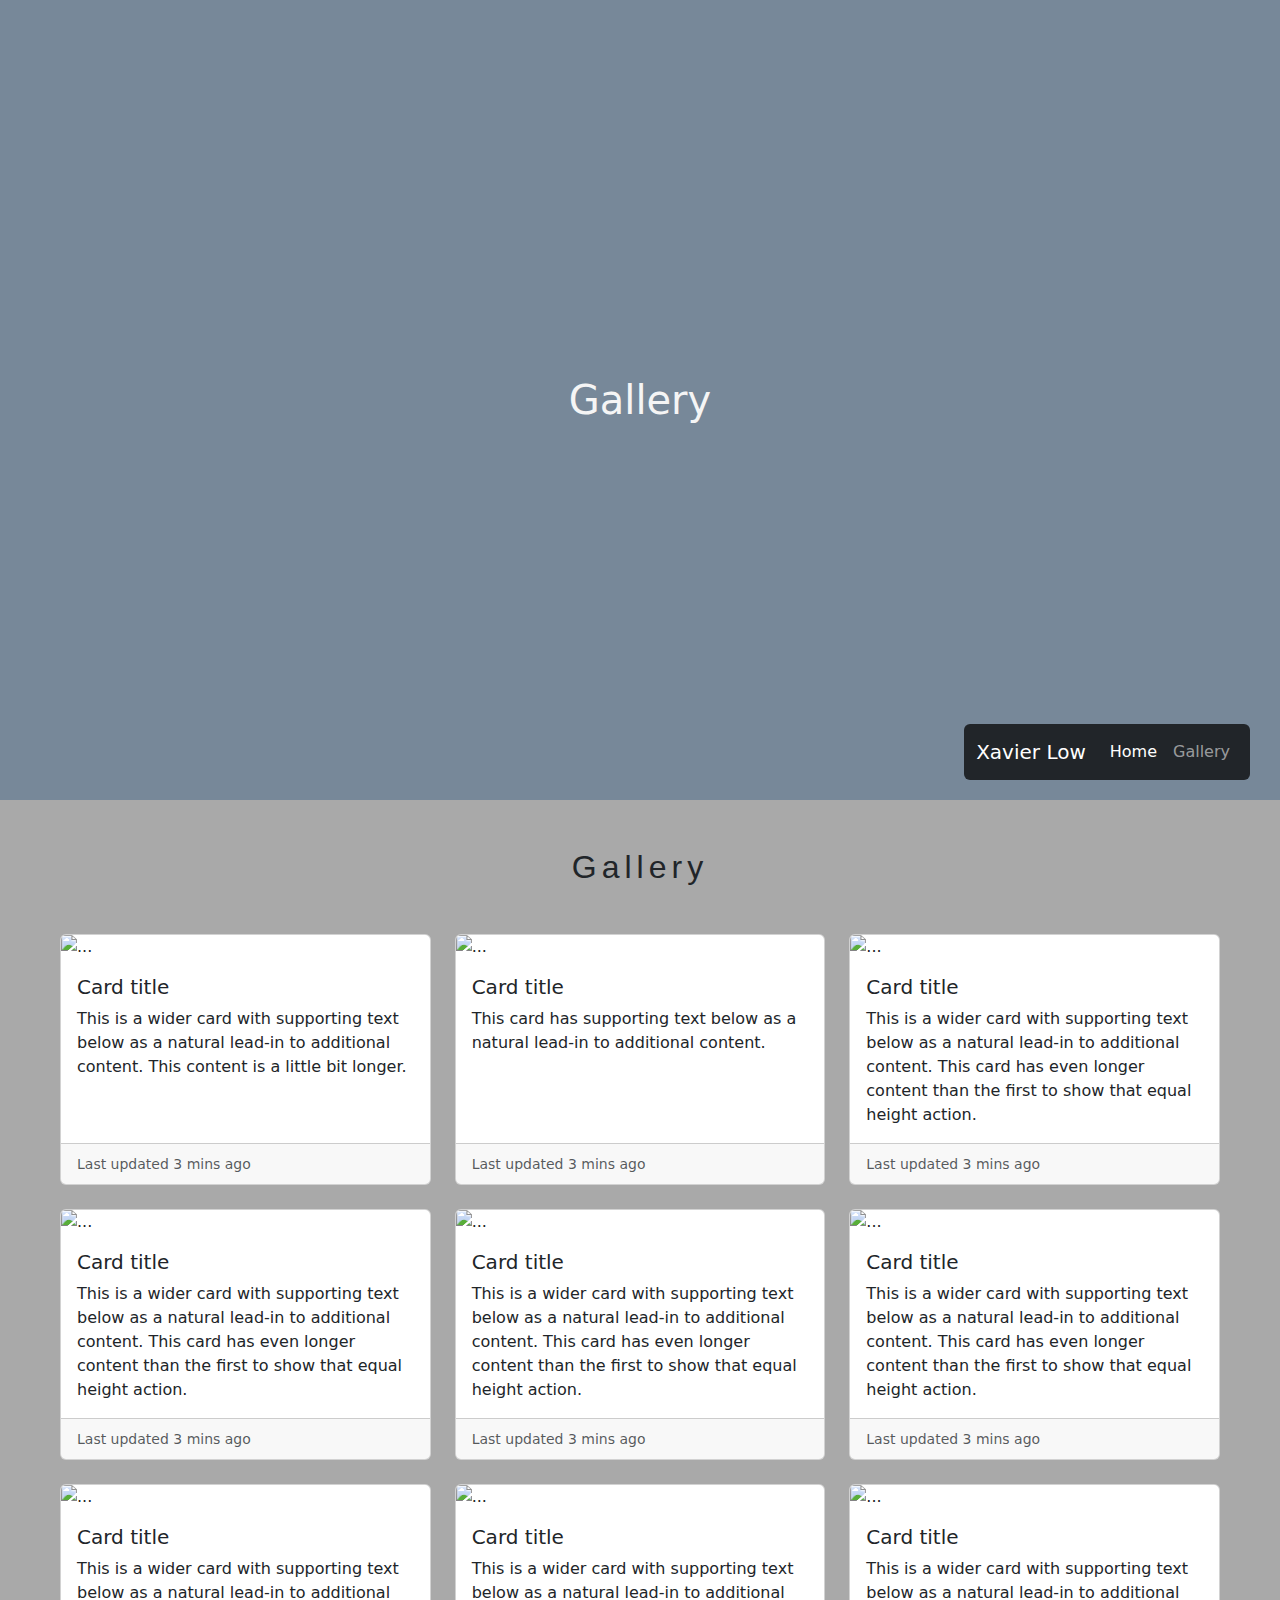
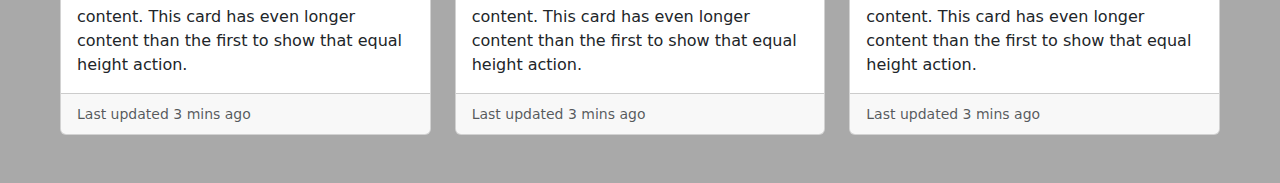
==== gallery.html @ c7bb367c "bootstrap" ====
<!DOCTYPE html>
<html lang="en">
  <head>
    <meta charset="UTF-8" />
    <meta http-equiv="X-UA-Compatible" content="IE=edge" />
    <meta name="viewport" content="width=device-width, initial-scale=1.0" />
    <link
      rel="stylesheet"
      href="https://cdn.jsdelivr.net/npm/bootstrap@5.2.0/dist/css/bootstrap.min.css"
    />
    <link rel="stylesheet" href="./xavier.css" />
    <title>Gallery</title>
  </head>
  <body>
    <div class="row">
      <div class="col">
        <!-- jumbotron -->
        <div id="jumbotron-gallery" class="custom-jumbotron p-5">
          <!-- navbar -->
          <nav
            class="navbar navbar-expand-lg navbar navbar-dark bg-dark rounded"
          >
            <div class="container-fluid">
              <a class="navbar-brand" href="#">Xavier Low</a>
              <button
                class="navbar-toggler"
                type="button"
                data-bs-toggle="collapse"
                data-bs-target="#navbarSupportedContent"
                aria-controls="navbarSupportedContent"
                aria-expanded="false"
                aria-label="Toggle navigation"
              >
                <span class="navbar-toggler-icon"></span>
              </button>
              <div class="collapse navbar-collapse" id="navbarSupportedContent">
                <ul class="navbar-nav me-auto mb-2 mb-lg-0">
                  <li class="nav-item">
                    <a
                      class="nav-link active"
                      aria-current="page"
                      href="./home.html"
                      >Home</a
                    >
                  </li>
                  <li class="nav-item">
                    <a class="nav-link" href="#">Gallery</a>
                  </li>
                </ul>
              </div>
            </div>
          </nav>
          <p id="gallery-text" class="fs-1 text-center">Gallery</p>
        </div>
      </div>
    </div>
    <h2 class="text-center m-5">Gallery</h2>
    <!-- cards -->
    <div class="row row-cols-1 row-cols-md-3 g-4 mb-5 mx-5">
      <div class="col">
        <div class="card h-100">
          <img src="./img/carousel1.JPG" class="card-img-top" alt="..." />
          <div class="card-body">
            <h5 class="card-title">Card title</h5>
            <p class="card-text">
              This is a wider card with supporting text below as a natural
              lead-in to additional content. This content is a little bit
              longer.
            </p>
          </div>
          <div class="card-footer">
            <small class="text-muted">Last updated 3 mins ago</small>
          </div>
        </div>
      </div>
      <div class="col">
        <div class="card h-100">
          <img src="./img/carousel2.JPG" class="card-img-top" alt="..." />
          <div class="card-body">
            <h5 class="card-title">Card title</h5>
            <p class="card-text">
              This card has supporting text below as a natural lead-in to
              additional content.
            </p>
          </div>
          <div class="card-footer">
            <small class="text-muted">Last updated 3 mins ago</small>
          </div>
        </div>
      </div>
      <div class="col">
        <div class="card h-100">
          <img src="./img/carousel3.JPG" class="card-img-top" alt="..." />
          <div class="card-body">
            <h5 class="card-title">Card title</h5>
            <p class="card-text">
              This is a wider card with supporting text below as a natural
              lead-in to additional content. This card has even longer content
              than the first to show that equal height action.
            </p>
          </div>
          <div class="card-footer">
            <small class="text-muted">Last updated 3 mins ago</small>
          </div>
        </div>
      </div>
      <div class="col">
        <div class="card h-100">
          <img src="./img/carousel4.JPG" class="card-img-top" alt="..." />
          <div class="card-body">
            <h5 class="card-title">Card title</h5>
            <p class="card-text">
              This is a wider card with supporting text below as a natural
              lead-in to additional content. This card has even longer content
              than the first to show that equal height action.
            </p>
          </div>
          <div class="card-footer">
            <small class="text-muted">Last updated 3 mins ago</small>
          </div>
        </div>
      </div>
      <div class="col">
        <div class="card h-100">
          <img
            src="./img/gallery/gallery1.JPG"
            class="card-img-top"
            alt="..."
          />
          <div class="card-body">
            <h5 class="card-title">Card title</h5>
            <p class="card-text">
              This is a wider card with supporting text below as a natural
              lead-in to additional content. This card has even longer content
              than the first to show that equal height action.
            </p>
          </div>
          <div class="card-footer">
            <small class="text-muted">Last updated 3 mins ago</small>
          </div>
        </div>
      </div>
      <div class="col">
        <div class="card h-100">
          <img
            src="./img/gallery/gallery2.JPG"
            class="card-img-top"
            alt="..."
          />
          <div class="card-body">
            <h5 class="card-title">Card title</h5>
            <p class="card-text">
              This is a wider card with supporting text below as a natural
              lead-in to additional content. This card has even longer content
              than the first to show that equal height action.
            </p>
          </div>
          <div class="card-footer">
            <small class="text-muted">Last updated 3 mins ago</small>
          </div>
        </div>
      </div>
      <div class="col">
        <div class="card h-100">
          <img
            src="./img/gallery/gallery3.JPG"
            class="card-img-top"
            alt="..."
          />
          <div class="card-body">
            <h5 class="card-title">Card title</h5>
            <p class="card-text">
              This is a wider card with supporting text below as a natural
              lead-in to additional content. This card has even longer content
              than the first to show that equal height action.
            </p>
          </div>
          <div class="card-footer">
            <small class="text-muted">Last updated 3 mins ago</small>
          </div>
        </div>
      </div>
      <div class="col">
        <div class="card h-100">
          <img
            src="./img/gallery/gallery4.JPG"
            class="card-img-top"
            alt="..."
          />
          <div class="card-body">
            <h5 class="card-title">Card title</h5>
            <p class="card-text">
              This is a wider card with supporting text below as a natural
              lead-in to additional content. This card has even longer content
              than the first to show that equal height action.
            </p>
          </div>
          <div class="card-footer">
            <small class="text-muted">Last updated 3 mins ago</small>
          </div>
        </div>
      </div>
      <div class="col">
        <div class="card h-100">
          <img
            src="./img/gallery/gallery5.JPG"
            class="card-img-top"
            alt="..."
          />
          <div class="card-body">
            <h5 class="card-title">Card title</h5>
            <p class="card-text">
              This is a wider card with supporting text below as a natural
              lead-in to additional content. This card has even longer content
              than the first to show that equal height action.
            </p>
          </div>
          <div class="card-footer">
            <small class="text-muted">Last updated 3 mins ago</small>
          </div>
        </div>
      </div>
    </div>
    <script src="https://cdn.jsdelivr.net/npm/bootstrap@5.2.0/dist/js/bootstrap.bundle.min.js"></script>
  </body>
</html>
---- xavier.css ----
body {
  background-color: darkgrey;
}

.custom-jumbotron {
  background-color: lightslategray;
  color: whitesmoke;

  background-size: cover;
  height: 800px;
  position: relative;
}

#jumbotron-home {
  background-image: url(./img/header.JPG);
}
#jumbotron-gallery {
  background-image: url(./img/carousel3.JPG);
}

.navbar {
  position: absolute;
  bottom: 0;
  right: 0;
  margin: 20px;
  margin-right: 30px;
}

h2 {
  font-family: 'Segoe UI', Tahoma, Geneva, Verdana, sans-serif;
  letter-spacing: 5px;
}

#gallery-text {
  position: absolute;
  margin: 0;
  padding: 0;
  top: 50%;
  left: 50%;
  transform: translate(-50%, -50%);
}
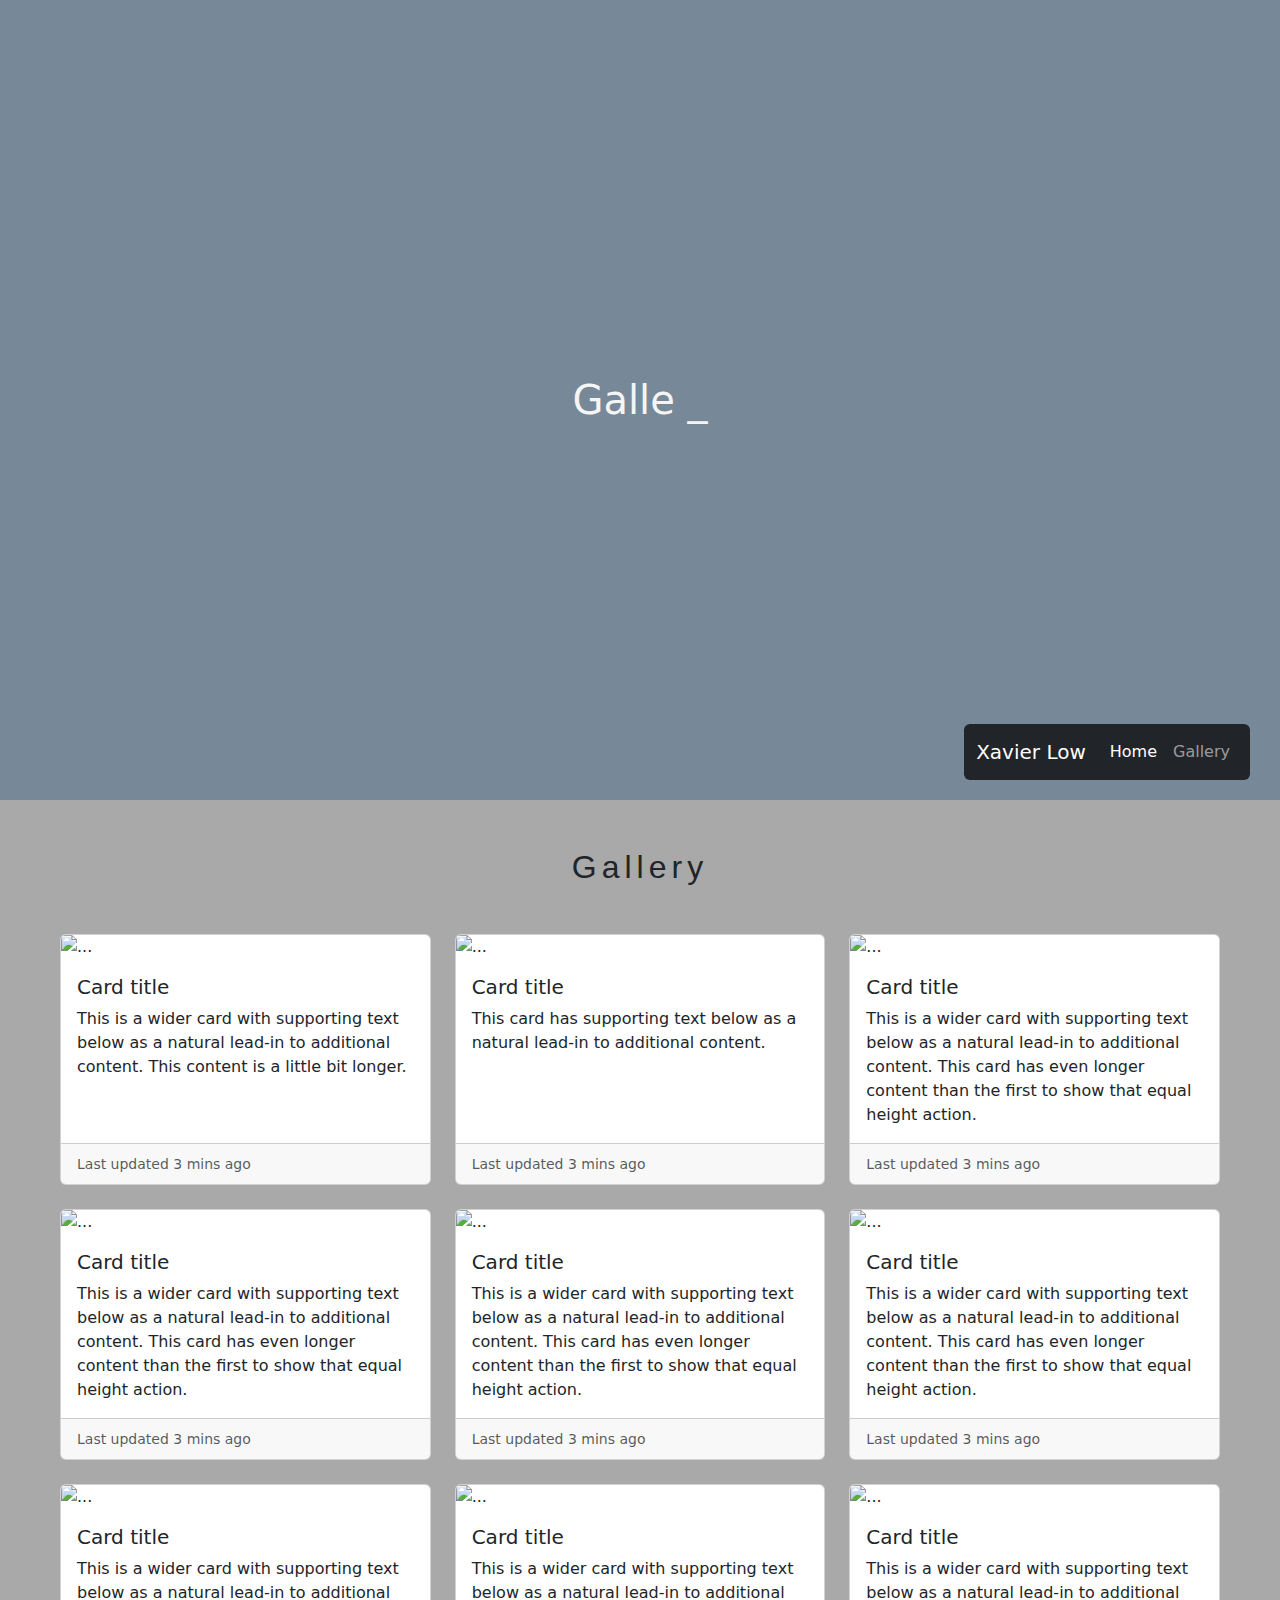
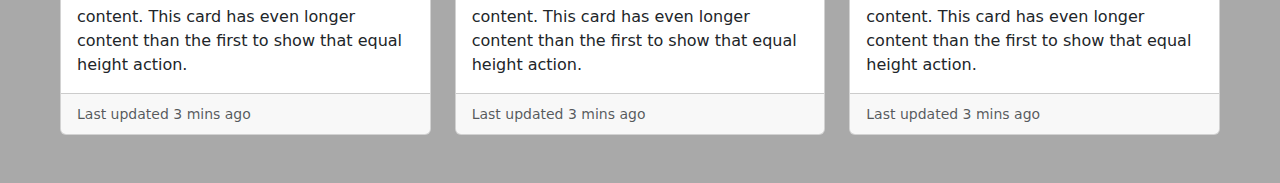
==== commit b37ab668: "added typewriter animation" ====
--- a/gallery.html
+++ b/gallery.html
@@ -39,7 +39,7 @@
                     <a
                       class="nav-link active"
                       aria-current="page"
-                      href="./home.html"
+                      href="./index.html"
                       >Home</a
                     >
                   </li>
@@ -50,7 +50,12 @@
               </div>
             </div>
           </nav>
-          <p id="gallery-text" class="fs-1 text-center">Gallery</p>
+          <div id="gallery_blink">
+            <h1 id="gallery-text" class="text-center">
+              <span class="text"></span>
+              <span class="blink">_</span>
+            </h1>
+          </div>
         </div>
       </div>
     </div>
@@ -222,5 +227,6 @@
       </div>
     </div>
     <script src="https://cdn.jsdelivr.net/npm/bootstrap@5.2.0/dist/js/bootstrap.bundle.min.js"></script>
+    <script src="./xavier.js"></script>
   </body>
 </html>
--- a/xavier.css
+++ b/xavier.css
@@ -39,3 +39,13 @@
   left: 50%;
   transform: translate(-50%, -50%);
 }
+
+.blink{
+  animation: blinker 1s linear infinite;
+}
+
+@keyframes blinker {
+  50%{
+    opacity: 0;
+  }
+}
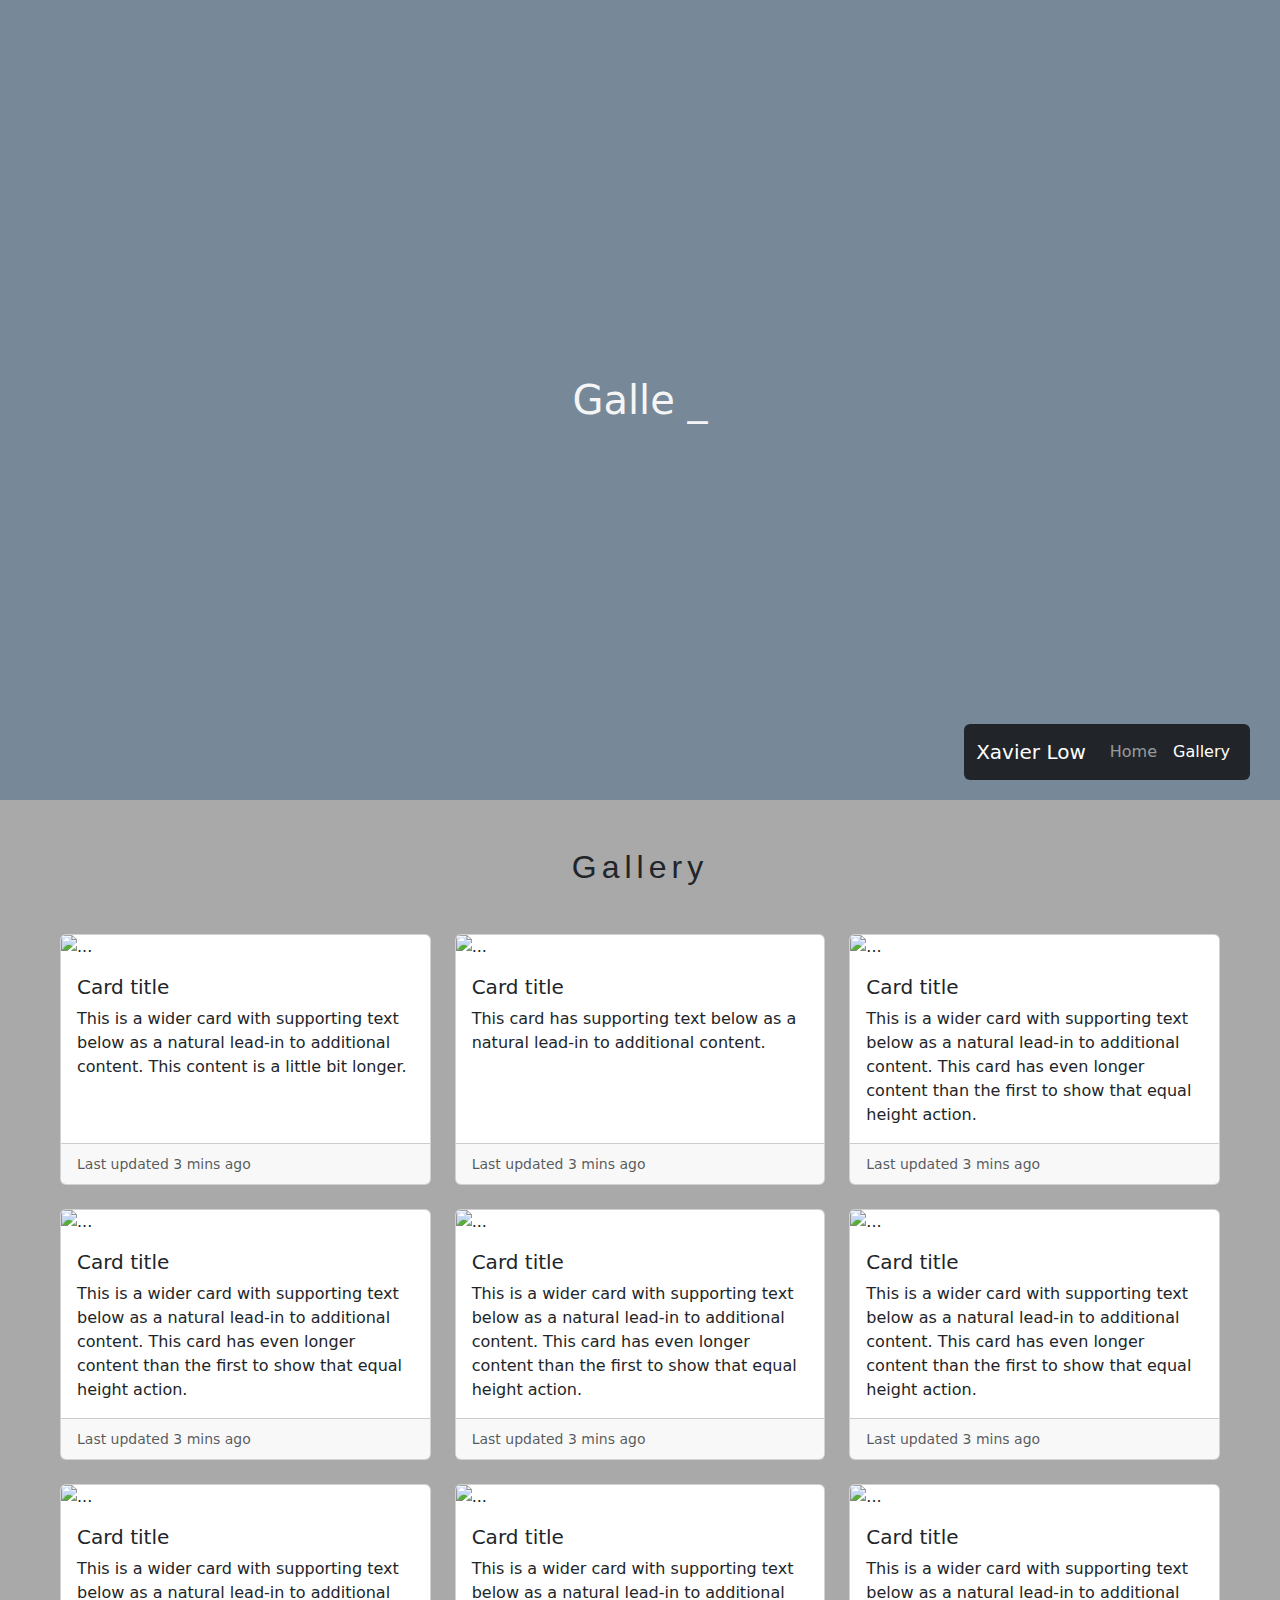
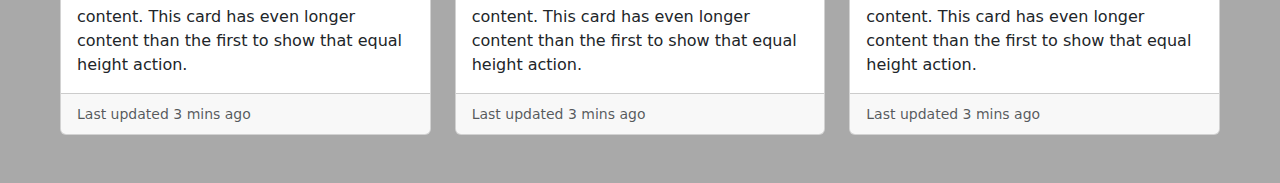
==== commit 9b93e88b: "minor change to active element on nav" ====
--- a/gallery.html
+++ b/gallery.html
@@ -36,15 +36,12 @@
               <div class="collapse navbar-collapse" id="navbarSupportedContent">
                 <ul class="navbar-nav me-auto mb-2 mb-lg-0">
                   <li class="nav-item">
-                    <a
-                      class="nav-link active"
-                      aria-current="page"
-                      href="./index.html"
+                    <a class="nav-link" aria-current="page" href="./index.html"
                       >Home</a
                     >
                   </li>
                   <li class="nav-item">
-                    <a class="nav-link" href="#">Gallery</a>
+                    <a class="nav-link active" href="#">Gallery</a>
                   </li>
                 </ul>
               </div>
